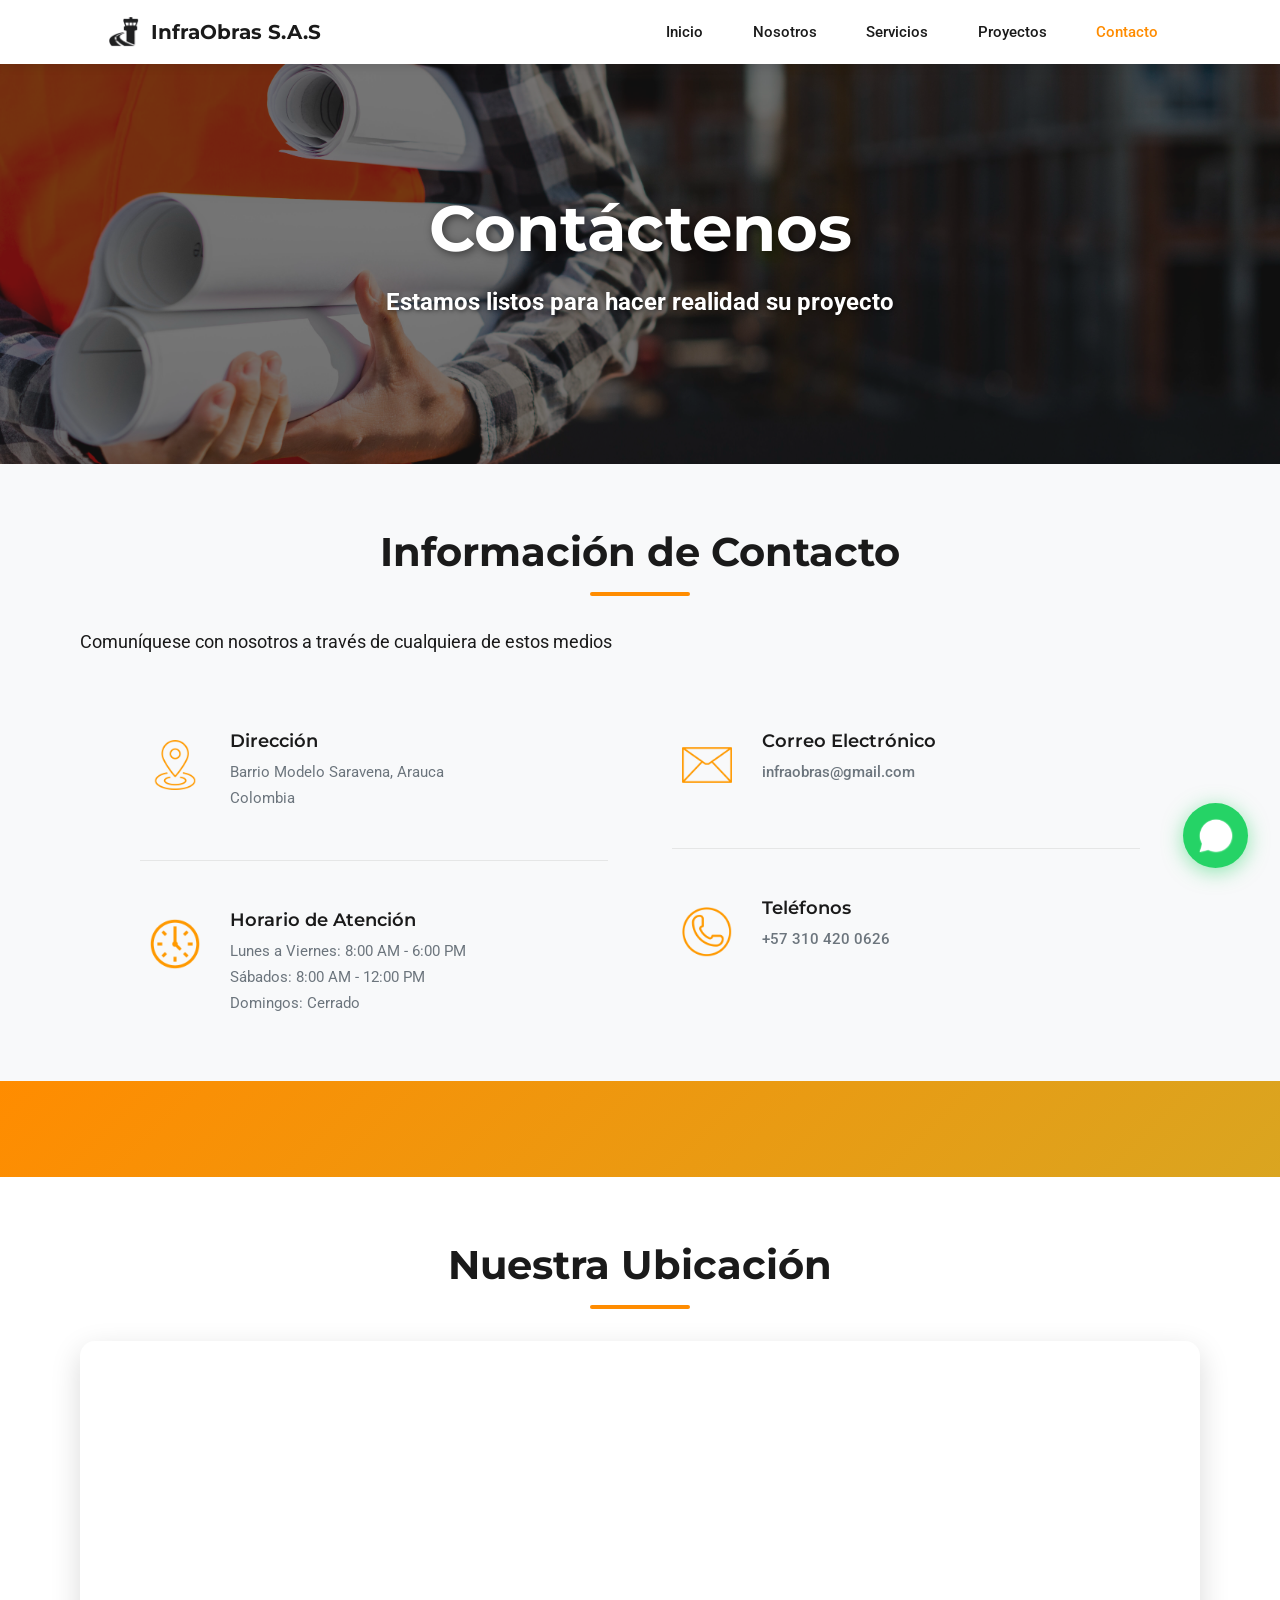
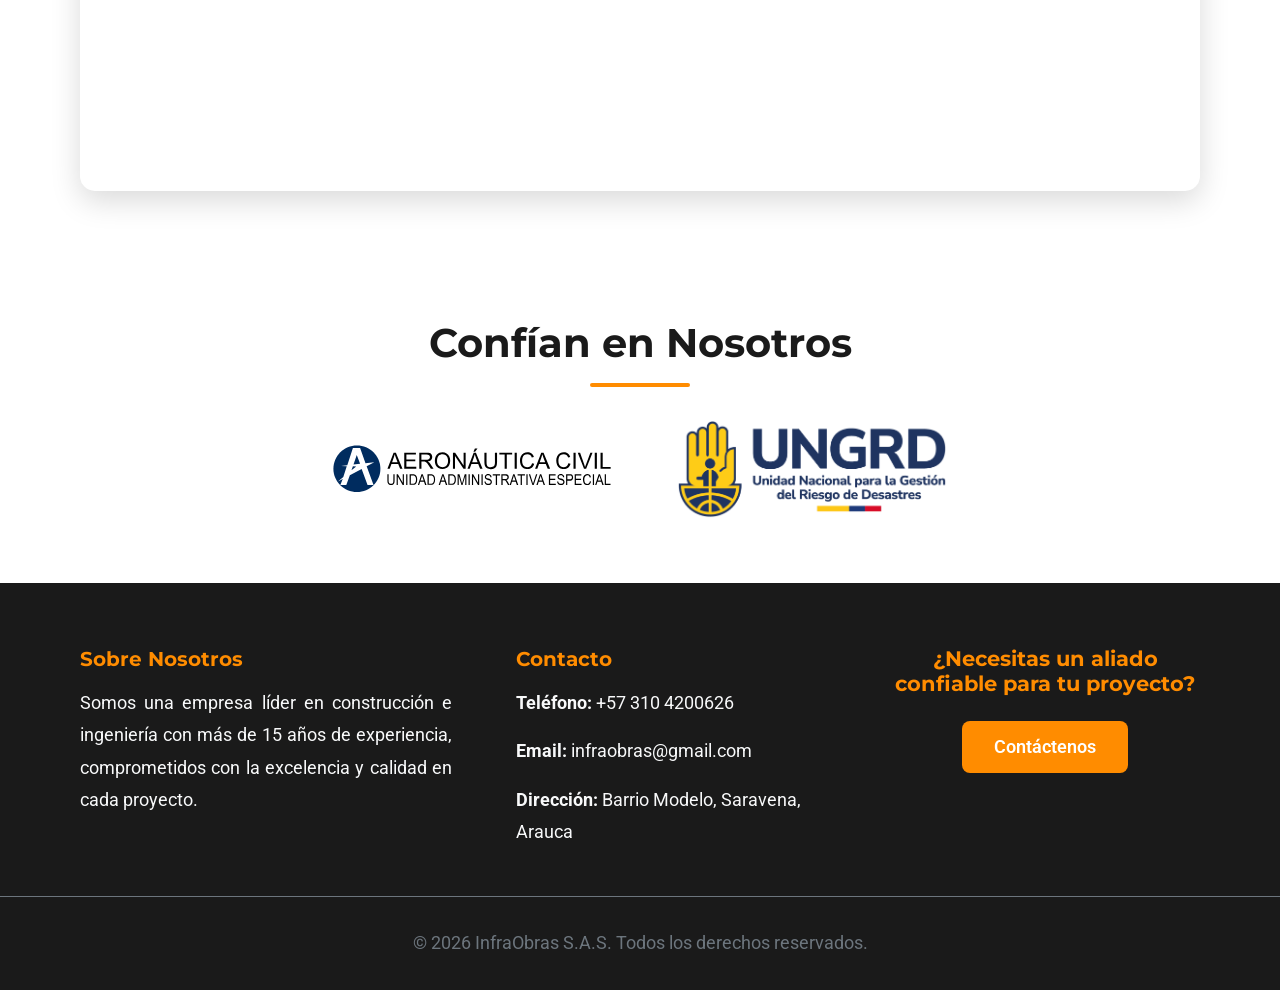
==== contacto.html @ aa9b8468 "Add files via upload" ====
<!DOCTYPE html>
<html lang="es">
<head>
    <!-- Metadatos básicos -->
    <meta charset="UTF-8">
    <meta name="viewport" content="width=device-width, initial-scale=1.0">
    <meta http-equiv="X-UA-Compatible" content="IE=edge">
    
    <!-- SEO: Metadatos para motores de búsqueda -->
    <meta name="description" content="Contáctenos para su próximo proyecto. InfraObras S.A.S en Saravena, Arauca. Teléfonos, correo electrónico y ubicación de nuestra oficina.">
    <meta name="keywords" content="contacto InfraObras, construcción Saravena, empresa Arauca, cotización construcción, teléfono InfraObras">
    <meta name="author" content="InfraObras S.A.S">
    <meta name="robots" content="index, follow">
    
    <!-- Open Graph para redes sociales -->
    <meta property="og:title" content="Contacto - InfraObras S.A.S">
    <meta property="og:description" content="Contáctenos para cotizaciones y consultas. Oficina en Saravena, Arauca. Atención personalizada.">
    <meta property="og:type" content="website">
    
    <title>Contacto - InfraObras S.A.S</title>
    
    <!-- Favicons completos -->
    <link rel="apple-touch-icon" sizes="180x180" href="assets/favicons/apple-touch-icon.png">
    <link rel="icon" type="image/png" sizes="32x32" href="assets/favicons/favicon-32x32.png">
    <link rel="icon" type="image/png" sizes="16x16" href="assets/favicons/favicon-16x16.png">
    <link rel="manifest" href="site.webmanifest">
    <link rel="shortcut icon" href="assets/favicons/favicon.ico">
    <meta name="theme-color" content="#ffffff">
    
    <!-- CSS -->
    <link rel="stylesheet" href="css/styles.css">
    <link rel="stylesheet" href="css/contacto.css">
    
    <!-- Fuentes web-safe y Google Fonts -->
    <link rel="preconnect" href="https://fonts.googleapis.com">
    <link rel="preconnect" href="https://fonts.gstatic.com" crossorigin>
    <link href="https://fonts.googleapis.com/css2?family=Roboto:wght@300;400;700&family=Montserrat:wght@400;600;700&display=swap" rel="stylesheet">
</head>
<body>
    <!-- Header y navegación -->
    <header class="header" role="banner">
        <nav class="navbar" role="navigation" aria-label="Navegación principal">
            <div class="container navbar-container">
                <div class="logo-section">
                    <img src="assets/logos/8.png" alt="Logo de la empresa" class="logo-img">
                    <span class="company-name">InfraObras S.A.S</span>
                </div>
                
                <button class="menu-toggle" aria-label="Abrir menú de navegación" aria-expanded="false">
                    <span class="hamburger"></span>
                    <span class="hamburger"></span>
                    <span class="hamburger"></span>
                </button>
                
                <ul class="nav-menu" role="menubar">
                    <li role="none"><a href="index.html" role="menuitem" class="nav-link">Inicio</a></li>
                    <li role="none"><a href="nosotros.html" role="menuitem" class="nav-link">Nosotros</a></li>
                    <li role="none"><a href="servicios.html" role="menuitem" class="nav-link">Servicios</a></li>
                    <li role="none"><a href="proyectos.html" role="menuitem" class="nav-link">Proyectos</a></li>
                    <li role="none"><a href="contacto.html" role="menuitem" class="nav-link active" aria-current="page">Contacto</a></li>
                </ul>
            </div>
        </nav>
    </header>

    <!-- Contenido principal -->
    <main role="main">
        <!-- Banner superior -->
        <section class="page-hero" style="background-image: url('assets/imagenes/hero/auditoria.jpg');">
            <div class="hero-overlay">
                <div class="container">
                    <h1 class="hero-title">Contáctenos</h1>
                    <p class="hero-subtitle"><strong>Estamos listos para hacer realidad su proyecto</strong></p>
                </div>
            </div>
        </section>

                <!-- Información de contacto -->
        <section class="contact-info-section">
            <div class="container">
                <h2 class="section-title">Información de Contacto</h2>
                <p class="section-intro">Comuníquese con nosotros a través de cualquiera de estos medios</p>
                <br>
                <div class="contact-info-grid">
                    <!-- Tarjeta 1: Dirección y Horario -->
                    <div class="info-card">
                        <div class="info-group">
                            <div class="info-icon">
                                <img src="assets/icons/ubicacion.png" alt="Ubicación" class="info-icon-img">
                            </div>
                            <div class="info-content">
                                <h3>Dirección</h3>
                                <p>Barrio Modelo Saravena, Arauca<br>Colombia<br></p>
                            </div>
                        </div>
                        
                        <div class="info-divider"></div>
                        
                        <div class="info-group">
                            <div class="info-icon">
                                <img src="assets/icons/horario.png" alt="Horario" class="info-icon-img">
                            </div>
                            <div class="info-content">
                                <h3>Horario de Atención</h3>
                                <p>Lunes a Viernes: 8:00 AM - 6:00 PM<br>
                                Sábados: 8:00 AM - 12:00 PM<br>
                                Domingos: Cerrado</p>
                            </div>
                        </div>
                    </div>

                    <!-- Tarjeta 2: Correo y Teléfono -->
                    <div class="info-card">
                        <div class="info-group">
                            <div class="info-icon">
                                <img src="assets/icons/correo.png" alt="Email" class="info-icon-img">
                            </div>
                            <div class="info-content">
                                <h3>Correo Electrónico</h3>
                                <p><a href="infraobras@gmail.com">infraobras@gmail.com</a><br>
                             <!--   <a href="mailto:ventas@construcciones.com">ventas@construcciones.com</a> --></p>
                            </div>
                        </div>
                        
                        <div class="info-divider"></div>
                        
                        <div class="info-group">
                            <div class="info-icon">
                                <img src="assets/icons/telefono.png" alt="Teléfono" class="info-icon-img">
                            </div>
                            <div class="info-content">
                                <h3>Teléfonos</h3>
                                <p><a href="tel:+573104200626">+57 310 420 0626</a><br>
                           <!--     <a href="tel:+5775551234">+57 (7) 555 1234</a>--></p> 
                            </div>
                        </div>
                    </div>
                </div>
            </div>
        </section>

        <!-- Sección eslogan -->
        <section class="contact-slogan-section">
            <div class="slogan-container">
            <!--    <h2 class="slogan-title">Construyendo el futuro de Colombia</h2>
                <p class="slogan-text">Más de 15 años de experiencia en proyectos de infraestructura que transforman comunidades</p> -->
            </div>
        </section> 

        <!-- Mapa de ubicación -->
        <section class="map-section">
            <div class="container">
                <h2 class="section-title">Nuestra Ubicación</h2>
                <div class="map-container">
                    <!-- Mapa embebido de Google Maps - Saravena, Arauca -->
                    <iframe 
                        src="https://www.google.com/maps/embed?pb=!1m18!1m12!1m3!1d15880.234567890123!2d-71.89012345678901!3d6.95123456789012!2m3!1f0!2f0!3f0!3m2!1i1024!2i768!4f13.1!3m3!1m2!1s0x8e6a3d1e2f3c4b5d%3A0x1234567890abcdef!2sBarrio%20Modelo%2C%20Saravena%2C%20Arauca%2C%20Colombia!5e0!3m2!1ses!2s!4v1234567890123!5m2!1ses!2s" 
                        width="100%" 
                        height="450" 
                        style="border:0;" 
                        allowfullscreen="" 
                        loading="lazy" 
                        referrerpolicy="no-referrer-when-downgrade"
                        title="Ubicación en Barrio Modelo, Saravena, Arauca">
                    </iframe>
                </div>
            </div>
        </section>
    <!-- Sección de clientes (logos) -->
        <section class="clients-section" aria-label="Nuestros clientes">
            <div class="container">
                <h2 class="section-title">Confían en Nosotros</h2>
                <div class="clients-slider">
                    <div class="clients-track">
                        <img src="assets/logos/clientes/aeronautica-civil.svg" alt="Cliente 1" class="client-logo">
                        <img src="assets/logos/clientes/ungrd.png" alt="Cliente 2" class="client-logo">
                    </div>
                </div>
            </div>
        </section>
        </main>

    <!-- Pie de página -->
    <footer class="footer" role="contentinfo">
        <div class="container footer-content">
            <div class="footer-section">
                <h3>Sobre Nosotros</h3>
                <p>Somos una empresa líder en construcción e ingeniería con más de 15 años de experiencia, comprometidos con la excelencia y calidad en cada proyecto.</p>
            </div>
            
            <div class="footer-section">
                <h3>Contacto</h3>
                <p><strong>Teléfono:</strong> +57 310 4200626</p>
                <p><strong>Email:</strong> infraobras@gmail.com</p>
                <p><strong>Dirección:</strong> Barrio Modelo, Saravena, Arauca</p>
            </div>
            
            <div class="footer-section">
                <h3>¿Necesitas un aliado confiable para tu proyecto?</h3>
                <ul class="footer-links">
                    <li><a href="contacto.html">Contáctenos</a></li>
                </ul>
            </div>
        </div>
        
        <div class="footer-bottom">
            <p>&copy; 2026 InfraObras S.A.S. Todos los derechos reservados.</p>
        </div>
    </footer>

    <!-- Botón flotante de WhatsApp -->
    <a href="https://wa.me/573104200626?text=Hola%0AQuisiera%20información%20sobre:%0A-%20Servicios%0A-%20Precios" 
        class="whatsapp-float" 
        target="_blank" 
        rel="noopener noreferrer"
        aria-label="Contactar por WhatsApp">
            <img src="assets/logos/whatsApp.svg.webp" alt="WhatsApp" class="whatsapp-icon">
            <span class="whatsapp-text">¿Necesitas ayuda?</span>
    </a>

    <script src="js/main.js"></script>
    <script src="js/contacto.js"></script>
</body>
</html>
---- css/styles.css ----
/* ============================================
   VARIABLES CSS - Colores y configuración global
   ============================================ */
:root {
    --color-naranja: #FF8C00;
    --color-negro: #1a1a1a;
    --color-gris: #6c757d;
    --color-gris-claro: #f8f9fa;
    --color-blanco: #ffffff;
    --color-mostaza: #DAA520;
    
    --fuente-principal: 'Roboto', Arial, sans-serif;
    --fuente-titulos: 'Montserrat', Georgia, serif;
    
    --espaciado-sm: 0.5rem;
    --espaciado-md: 1rem;
    --espaciado-lg: 2rem;
    --espaciado-xl: 4rem;
    
    --transicion: all 0.3s ease;
}

/* ============================================
   RESET Y ESTILOS BASE
   ============================================ */
* {
    margin: 0;
    padding: 0;
    box-sizing: border-box;
}

html {
    scroll-behavior: smooth;
    font-size: 16px;
}

body {
    font-family: var(--fuente-principal);
    line-height: 1.6;
    color: var(--color-negro);
    background-color: var(--color-blanco);
    overflow-x: hidden;
}

/* Mejora de accesibilidad para elementos enfocados con teclado */
*:focus {
    outline: 3px solid var(--color-naranja);
    outline-offset: 2px;
}

/* ============================================
   TIPOGRAFÍA
   ============================================ */
h1, h2, h3, h4, h5, h6 {
    font-family: var(--fuente-titulos);
    font-weight: 700;
    line-height: 1.2;
    margin-bottom: var(--espaciado-md);
    color: var(--color-negro);
}

h1 {
    font-size: clamp(2rem, 5vw, 3.5rem);
}

h2 {
    font-size: clamp(1.75rem, 4vw, 2.5rem);
}

h3 {
    font-size: clamp(1.5rem, 3vw, 2rem);
}

p {
    margin-bottom: var(--espaciado-md);
    font-size: clamp(1rem, 2vw, 1.125rem);
}

a {
    color: var(--color-naranja);
    text-decoration: none;
    transition: var(--transicion);
}

a:hover,
a:focus {
    color: var(--color-mostaza);
}

/* ============================================
   CONTENEDORES Y LAYOUT
   ============================================ */
.container {
    width: 90%;
    max-width: 1200px;
    margin: 0 auto;
    padding: 0 var(--espaciado-md);
}

/* ============================================
   HEADER Y NAVEGACIÓN
   ============================================ */
.header {
    background-color: var(--color-blanco);
    box-shadow: 0 2px 10px rgba(0, 0, 0, 0.1);
    position: fixed;
    top: 0;
    left: 0;
    right: 0;
    z-index: 1000;
    width: 100%;
    padding: 0.5rem 2.5%; /* Reducido de 1rem a 0.5rem */
}

.navbar {
    padding: 0.5rem 0; /* Reducido de 1rem a 0.5rem */
}

.navbar-container {
    display: flex;
    justify-content: space-between;
    align-items: center;
    max-width: 100%;
    margin: 0 auto;
}

/* Logo y nombre de empresa */
.logo-section {
    display: flex;
    align-items: center;
    gap: 0.75rem; /* Reducido de 1rem a 0.75rem */
}

.logo-img {
    height: 30px; /* Reducido de 50px a 40px */
    width: auto;
    object-fit: contain;
}

.company-name {
    font-family: var(--fuente-titulos);
    font-size: 1.25rem; /* Reducido de 1.5rem a 1.25rem */
    font-weight: 700;
    color: var(--color-negro);
}

/* Menú de navegación */
.nav-menu {
    display: flex;
    list-style: none;
    gap: 1.5rem; /* Reducido de 2rem a 1.5rem */
    align-items: center;
}

.nav-link {
    color: var(--color-negro);
    font-weight: 500;
    padding: 0.4rem 0.8rem; /* Reducido de 0.5rem 1rem */
    border-radius: 5px;
    transition: var(--transicion);
    position: relative;
    font-size: 0.95rem; /* Añadido para texto más pequeño */
}

.nav-link::after {
    content: '';
    position: absolute;
    bottom: 0;
    left: 50%;
    transform: translateX(-50%);
    width: 0;
    height: 2px;
    background-color: var(--color-naranja);
    transition: width 0.3s ease;
}

.nav-link:hover::after,
.nav-link:focus::after {
    width: 80%;
}

.nav-link.active {
    color: var(--color-naranja);
}

/* Botón hamburguesa para móvil */
.menu-toggle {
    display: none;
    flex-direction: column;
    background: none;
    border: none;
    cursor: pointer;
    padding: 0.25rem; /* Reducido de 0.5rem */
}

.hamburger {
    width: 25px;
    height: 3px;
    background-color: var(--color-negro);
    margin: 3px 0;
    transition: var(--transicion);
}

/* ============================================
   HERO BANNERS (Banners superiores de páginas)
   ============================================ */
.page-hero {
    position: relative;
    height: 400px;
    background-size: cover;
    background-position: center;
    background-repeat: no-repeat;
    display: flex;
    align-items: center;
    justify-content: center;
    margin-top: 4rem; /* Reducido de 6rem porque el header es más delgado */
}

.hero-overlay {
    position: absolute;
    top: 0;
    left: 0;
    right: 0;
    bottom: 0;
    background-color: rgba(26, 26, 26, 0.6);
    display: flex;
    align-items: center;
    justify-content: center;
}

.hero-title {
    color: var(--color-blanco);
    text-align: center;
    font-size: clamp(2.5rem, 5vw, 4rem);
    margin-bottom: 1rem;
    text-shadow: 2px 2px 8px rgba(0, 0, 0, 0.5);
}

.hero-subtitle {
    color: var(--color-blanco);
    text-align: center;
    font-size: clamp(1.1rem, 2.5vw, 1.5rem);
    font-weight: 300;
    text-shadow: 1px 1px 4px rgba(0, 0, 0, 0.5);
}

/* ============================================
   CARRUSEL DE IMÁGENES
   ============================================ */
.carousel-section {
    margin-top: 5rem; /* Reducido de 8rem */
    padding: 0;
}

.carousel {
    position: relative;
    width: 100%;
    height: 600px;
    overflow: hidden;
    border-radius: 0;
}

.carousel-inner {
    position: relative;
    width: 100%;
    height: 100%;
}

.carousel-item {
    position: absolute;
    top: 0;
    left: 0;
    width: 100%;
    height: 100%;
    opacity: 0;
    transition: opacity 1s ease-in-out;
}

.carousel-item.active {
    opacity: 1;
}

.carousel-img {
    width: 100%;
    height: 100%;
    object-fit: cover;
    transition: transform 0.5s ease;
}

.carousel-item:hover .carousel-img {
    transform: scale(1.05);
}

/* Controles del carrusel */
.carousel-control {
    position: absolute;
    top: 50%;
    transform: translateY(-50%);
    background-color: rgba(0, 0, 0, 0.5);
    color: var(--color-blanco);
    border: none;
    font-size: 2rem;
    padding: 1rem 1.5rem;
    cursor: pointer;
    transition: var(--transicion);
    z-index: 10;
}

.carousel-control:hover,
.carousel-control:focus {
    background-color: var(--color-naranja);
}

.carousel-control.prev {
    left: 2rem;
}

.carousel-control.next {
    right: 2rem;
}

/* Indicadores del carrusel */
.carousel-indicators {
    position: absolute;
    bottom: 2rem;
    left: 50%;
    transform: translateX(-50%);
    display: flex;
    gap: 1rem;
    z-index: 10;
}

.indicator {
    width: 15px;
    height: 15px;
    border-radius: 50%;
    background-color: rgba(255, 255, 255, 0.5);
    border: 2px solid var(--color-blanco);
    cursor: pointer;
    transition: var(--transicion);
}

.indicator.active,
.indicator:hover,
.indicator:focus {
    background-color: var(--color-naranja);
}

/* ============================================
   SECCIÓN ESLOGAN
   ============================================ */
.slogan-section {
    padding: var(--espaciado-xl) 0;
    background: linear-gradient(135deg, var(--color-naranja), var(--color-mostaza));
    text-align: center;
    color: var(--color-blanco);
}

.slogan {
    margin-bottom: var(--espaciado-md);
    text-shadow: 2px 2px 4px rgba(0, 0, 0, 0.3);
}

.slogan-subtitle {
    font-size: 1.25rem;
    font-weight: 300;
}


/* ============================================
   SECCIÓN DE CLIENTES (LOGOS ESTÁTICOS)
   ============================================ */

.section-title {
    text-align: center;
    margin-bottom: var(--espaciado-lg);
    color: var(--color-negro);
    position: relative;
}

.section-title::after {
    content: '';
    display: block;
    width: 100px;
    height: 4px;
    background-color: var(--color-naranja);
    margin: 1rem auto 0;
    border-radius: 2px;
}

.clients-section {
    padding: var(--espaciado-xl) 0;
    background-color: var(--color-blanco);
}

.clients-slider {
    margin-top: var(--espaciado-lg);
    display: flex;
    justify-content: center;
    align-items: center;
    padding: 0 1rem; /* Agregar padding lateral */
}

.clients-track {
    display: flex;
    justify-content: center;
    align-items: center;
    gap: 4rem;
    width: 100%;
    max-width: 800px; /* Limitar ancho máximo */
    flex-wrap: wrap; /* Permitir que se envuelvan si es necesario */
}

.client-logo {
    height: 100px;
    width: auto;
    max-width: 280px; /* Limitar ancho máximo del logo */
    object-fit: contain;
    flex-shrink: 1; /* Permitir que se reduzcan */
    transition: transform 0.4s ease;
}

.client-logo:hover,
.client-logo:focus {
    transform: scale(1.1);
}

/* Tablets medianas (992px y menor) */
@media (max-width: 992px) {
    .clients-track {
        gap: 3rem;
    }
    
    .client-logo {
        height: 90px;
        max-width: 250px;
    }
}

/* Tablets (768px y menor) */
@media (max-width: 768px) {
    .clients-track {
        gap: 2.5rem;
    }
    
    .client-logo {
        height: 70px;
        max-width: 200px;
    }
}

/* Móviles grandes (576px y menor) */
@media (max-width: 576px) {
    .clients-track {
        gap: 2rem;
        flex-direction: column; /* Apilar verticalmente */
    }
    
    .client-logo {
        height: 60px;
        max-width: 180px;
    }
    
    .client-logo:hover {
        transform: scale(1.05); /* Menos zoom en móvil */
    }
}

/* Móviles pequeños (400px y menor) */
@media (max-width: 400px) {
    .clients-section {
        padding: var(--espaciado-lg) 0;
    }
    
    .clients-track {
        gap: 1.5rem;
    }
    
    .client-logo {
        height: 50px;
        max-width: 150px;
    }
}

/* ============================================
   PIE DE PÁGINA
   ============================================ */
.footer {
    background-color: var(--color-negro);
    color: var(--color-blanco);
    padding: var(--espaciado-xl) 0 var(--espaciado-md);
}

.footer-content {
    display: grid;
    grid-template-columns: 1.2fr 1fr 1fr; /* Más espacio para "Sobre Nosotros" */
    gap: 4rem; /* Más separación entre columnas */
    margin-bottom: var(--espaciado-lg);
    align-items: start;
}

.footer-section h3 {
    color: var(--color-naranja);
    margin-bottom: var(--espaciado-md);
    font-size: 1.25rem;
}

.footer-section p {
    color: var(--color-gris-claro);
    line-height: 1.8;
    text-align: justify; /* Texto justificado en "Sobre Nosotros" */
}

/* Primera columna: Sobre Nosotros */
.footer-section:first-child p {
    text-align: justify;
}

/* Segunda columna: Contacto - alineado a la izquierda */
.footer-section:nth-child(2) p {
    text-align: left;
}

/* Tercera columna: Call to Action - centrada */
.footer-section:nth-child(3) {
    text-align: center;
}

.footer-section:nth-child(3) h3 {
    font-size: 1.3rem;
    margin-bottom: 1.5rem;
}

.footer-links {
    list-style: none;
}

.footer-links li {
    margin-bottom: 0.5rem;
}

.footer-links a {
    color: var(--color-blanco);
    background-color: var(--color-naranja);
    padding: 0.75rem 2rem;
    border-radius: 8px;
    font-weight: 600;
    font-size: 1.1rem;
    transition: var(--transicion);
    display: inline-block;
}

.footer-links a:hover,
.footer-links a:focus {
    background-color: var(--color-mostaza);
    transform: translateY(-2px);
    box-shadow: 0 4px 12px rgba(255, 140, 0, 0.4);
}

.footer-bottom {
    text-align: center;
    padding-top: var(--espaciado-lg);
    border-top: 1px solid var(--color-gris);
    color: var(--color-gris);
}

/* Media queries para footer */
@media (max-width: 968px) {
    .footer-content {
        grid-template-columns: 1fr 1fr;
        gap: 3rem;
    }
    
    .footer-section:nth-child(3) {
        grid-column: 1 / -1; /* Ocupa las dos columnas */
    }
}

@media (max-width: 576px) {
    .footer-content {
        grid-template-columns: 1fr;
        gap: 2rem;
        text-align: center;
    }
    
    .footer-section p {
        text-align: center !important;
    }
    
    .footer-section:nth-child(3) {
        grid-column: auto;
    }
}

/* ============================================
   BOTÓN FLOTANTE DE WHATSAPP
   ============================================ */
.whatsapp-float {
    position: fixed;
    bottom: 2rem;
    right: 2rem;
    background-color: #25D366;
    color: var(--color-blanco);
    border-radius: 50%;
    width: 65px;
    height: 65px;
    padding: 0;
    box-shadow: 0 4px 20px rgba(37, 211, 102, 0.5);
    display: flex;
    align-items: center;
    justify-content: center;
    z-index: 999;
    transition: all 0.3s ease;
    cursor: pointer;
}

.whatsapp-float:hover {
    background-color: #128C7E;
    box-shadow: 0 6px 25px rgba(37, 211, 102, 0.7);
    transform: scale(1.1);
}

.whatsapp-icon {
    width: 38px;
    height: 38px;
    filter: brightness(0) invert(1); /* Hace el SVG blanco */
}

.whatsapp-text {
    display: none;
}

/* Animación de pulso suave */
@keyframes pulse-soft {
    0%, 100% {
        box-shadow: 0 4px 20px rgba(37, 211, 102, 0.5);
    }
    50% {
        box-shadow: 0 4px 30px rgba(37, 211, 102, 0.8);
    }
}

.whatsapp-float {
    animation: pulse-soft 2s infinite;
}

/* Responsive */
@media (max-width: 768px) {
    .whatsapp-float {
        width: 60px;
        height: 60px;
        bottom: 1.5rem;
        right: 1.5rem;
    }
    
    .whatsapp-icon {
        width: 34px;
        height: 34px;
    }
}

@media (max-width: 480px) {
    .whatsapp-float {
        width: 55px;
        height: 55px;
        bottom: 1rem;
        right: 1rem;
    }
    
    .whatsapp-icon {
        width: 30px;
        height: 30px;
    }
}

/* ============================================
   MEDIA QUERIES - RESPONSIVE DESIGN
   ============================================ */

/* Tablets (768px y menor) */
@media (max-width: 768px) {
    .header {
        width: 100%;
        top: 0;
        border-radius: 0;
    }
    
    .menu-toggle {
        display: flex;
    }
    
    .nav-menu {
        position: fixed;
        top: 80px;
        left: -100%;
        flex-direction: column;
        background-color: var(--color-blanco);
        width: 100%;
        padding: 2rem;
        box-shadow: 0 10px 20px rgba(0, 0, 0, 0.1);
        transition: left 0.3s ease;
        gap: 0;
    }
    
    .nav-menu.active {
        left: 0;
    }
    
    .nav-menu li {
        width: 100%;
        text-align: center;
        padding: 1rem 0;
        border-bottom: 1px solid var(--color-gris-claro);
    }
    
    .carousel {
        height: 400px;
    }
    
    .carousel-control {
        font-size: 1.5rem;
        padding: 0.5rem 1rem;
    }
    
    .carousel-control.prev {
        left: 0.5rem;
    }
    
    .carousel-control.next {
        right: 0.5rem;
    }
    
    .whatsapp-text {
        display: none;
    }
    
    .whatsapp-float {
        border-radius: 50%;
        padding: 1rem;
    }
    
    .clients-track {
        gap: 2rem;
    }
    
    .client-logo {
        height: 60px;
    }
    
    .page-hero {
        height: 300px;
        margin-top: 5rem;
    }
}

/* Móviles (480px y menor) */
@media (max-width: 480px) {
    :root {
        font-size: 14px;
    }
    
    .carousel-section {
        margin-top: 5rem;
    }
    
    .carousel {
        height: 300px;
    }
    
    .company-name {
        font-size: 1.2rem;
    }
    
    .logo-img {
        height: 40px;
    }
    
    .slogan-section,
    .video-section,
    .clients-section {
        padding: var(--espaciado-lg) 0;
    }
    
    .footer-content {
        grid-template-columns: 1fr;
        text-align: center;
    }
    
    .page-hero {
        height: 250px;
    }
}

/* Pantallas grandes (1200px y mayor) */
@media (min-width: 1200px) {
    .carousel {
        height: 700px;
    }
    
    .container {
        max-width: 1400px;
    }
}
---- css/contacto.css ----
/* ============================================
   ESTILOS ESPECÍFICOS PARA PÁGINA CONTACTO
   ============================================ */

/* Sección de información de contacto */
.contact-info-section {
    padding: var(--espaciado-xl) 0;
    background-color: var(--color-gris-claro);
}

.contact-info-grid {
    display: grid;
    grid-template-columns: repeat(2, 1fr); /* 2 columnas lado a lado */
    gap: 4rem; /* Más separación horizontal */
    margin-top: var(--espaciado-lg);
    max-width: 1000px;
    margin-left: auto;
    margin-right: auto;
}

/* Tarjeta de información - SIN fondo, más minimalista */
.info-card {
    display: flex;
    flex-direction: column;
    gap: 2.5rem; /* Espacio entre dirección/horario o email/teléfono */
}

/* Grupo de información (icono + contenido) */
.info-group {
    display: flex;
    gap: 1.25rem;
    align-items: start;
}

/* Icono - MÁS PEQUEÑO */
.info-icon {
    flex-shrink: 0;
    width: 70px;
    height: 70px;
  /*  background: linear-gradient(135deg, var(--color-naranja), var(--color-mostaza)); */
    border-radius: 10px;
    display: flex;
    align-items: center;
    justify-content: center;
    padding: 10px;
    transition: var(--transicion);
}

.info-group:hover .info-icon {
    transform: scale(1.05);
    box-shadow: 0 4px 12px rgba(255, 140, 0, 0.3);
}

.info-icon-img {
    width: 100%;
    height: 100%;
    object-fit: contain;
  /*  filter: brightness(0) invert(1); /* Hace la imagen blanca */
}

/* Divisor entre secciones - MÁS SUTIL */
.info-divider {
    height: 1px;
    background: rgba(0, 0, 0, 0.08);
    margin: 0.5rem 0;
}

/* Contenido */
.info-content h3 {
    font-size: 1.15rem;
    color: var(--color-negro);
    margin-bottom: 0.5rem;
    font-weight: 600;
}

.info-content p {
    color: var(--color-gris);
    line-height: 1.7;
    margin: 0;
    font-size: 0.95rem;
}

.info-content a {
    color: var(--color-gris);
    text-decoration: none;
    transition: var(--transicion);
    font-weight: 500;
}

.info-content a:hover,
.info-content a:focus {
    color: var(--color-mostaza);
    text-decoration: underline;
}
/* ============================================
   SECCIÓN ESLOGAN
   ============================================ */
.contact-slogan-section {
    padding: 3rem 0;
    background: linear-gradient(135deg, var(--color-naranja), var(--color-mostaza));
    width: 100%;
}
/*
.slogan-container {
    max-width: 900px;
    margin: 0 auto;
    text-align: center;
    padding: 0 2rem;
}

.slogan-title {
    color: var(--color-negro);
    font-size: clamp(1.75rem, 4vw, 2.5rem);
    margin-bottom: 1rem;
    text-shadow: 2px 2px 4px rgba(0, 0, 0, 0.2);
}

.slogan-text {
    color: var(--color-blanco);
    font-size: clamp(1rem, 2vw, 1.25rem);
    font-weight: 300;
    line-height: 1.6;
    margin: 0;
    opacity: 0.95;
} */

/* ============================================
   MAPA
   ============================================ */
.map-section {
    padding: var(--espaciado-xl) 0;
    background-color: var(--color-blanco);
}

.map-container {
    margin-top: var(--espaciado-lg);
    border-radius: 15px;
    overflow: hidden;
    box-shadow: 0 10px 30px rgba(0, 0, 0, 0.15);
}

.map-container iframe {
    display: block;
}

/* ============================================
   MEDIA QUERIES
   ============================================ */

/* Tablets grandes (992px y menor) */
@media (max-width: 992px) {
    .contact-info-grid {
        gap: 2rem;
    }
    
    .info-card {
        padding: 2rem;
    }
}

/* Tablets (768px y menor) - Cambiar a 1 columna */
@media (max-width: 768px) {
    .contact-info-grid {
        grid-template-columns: 1fr; /* 1 columna en tablets */
        max-width: 600px;
    }
    
    .info-card {
        padding: 2rem 1.5rem;
    }
    
    .contact-slogan-section {
        padding: 2.5rem 0;
    }
}

/* Móviles */
@media (max-width: 480px) {
    .info-card {
        padding: 1.5rem;
        gap: 1.5rem;
    }
    
    .info-group {
        flex-direction: column;
        text-align: center;
        align-items: center;
    }
    
    .info-icon {
        margin: 0 auto;
    }
    
    .contact-slogan-section {
        padding: 2rem 0;
    }
    
    .slogan-container {
        padding: 0 1.5rem;
    }
    
    .map-container iframe {
        height: 350px;
    }
}
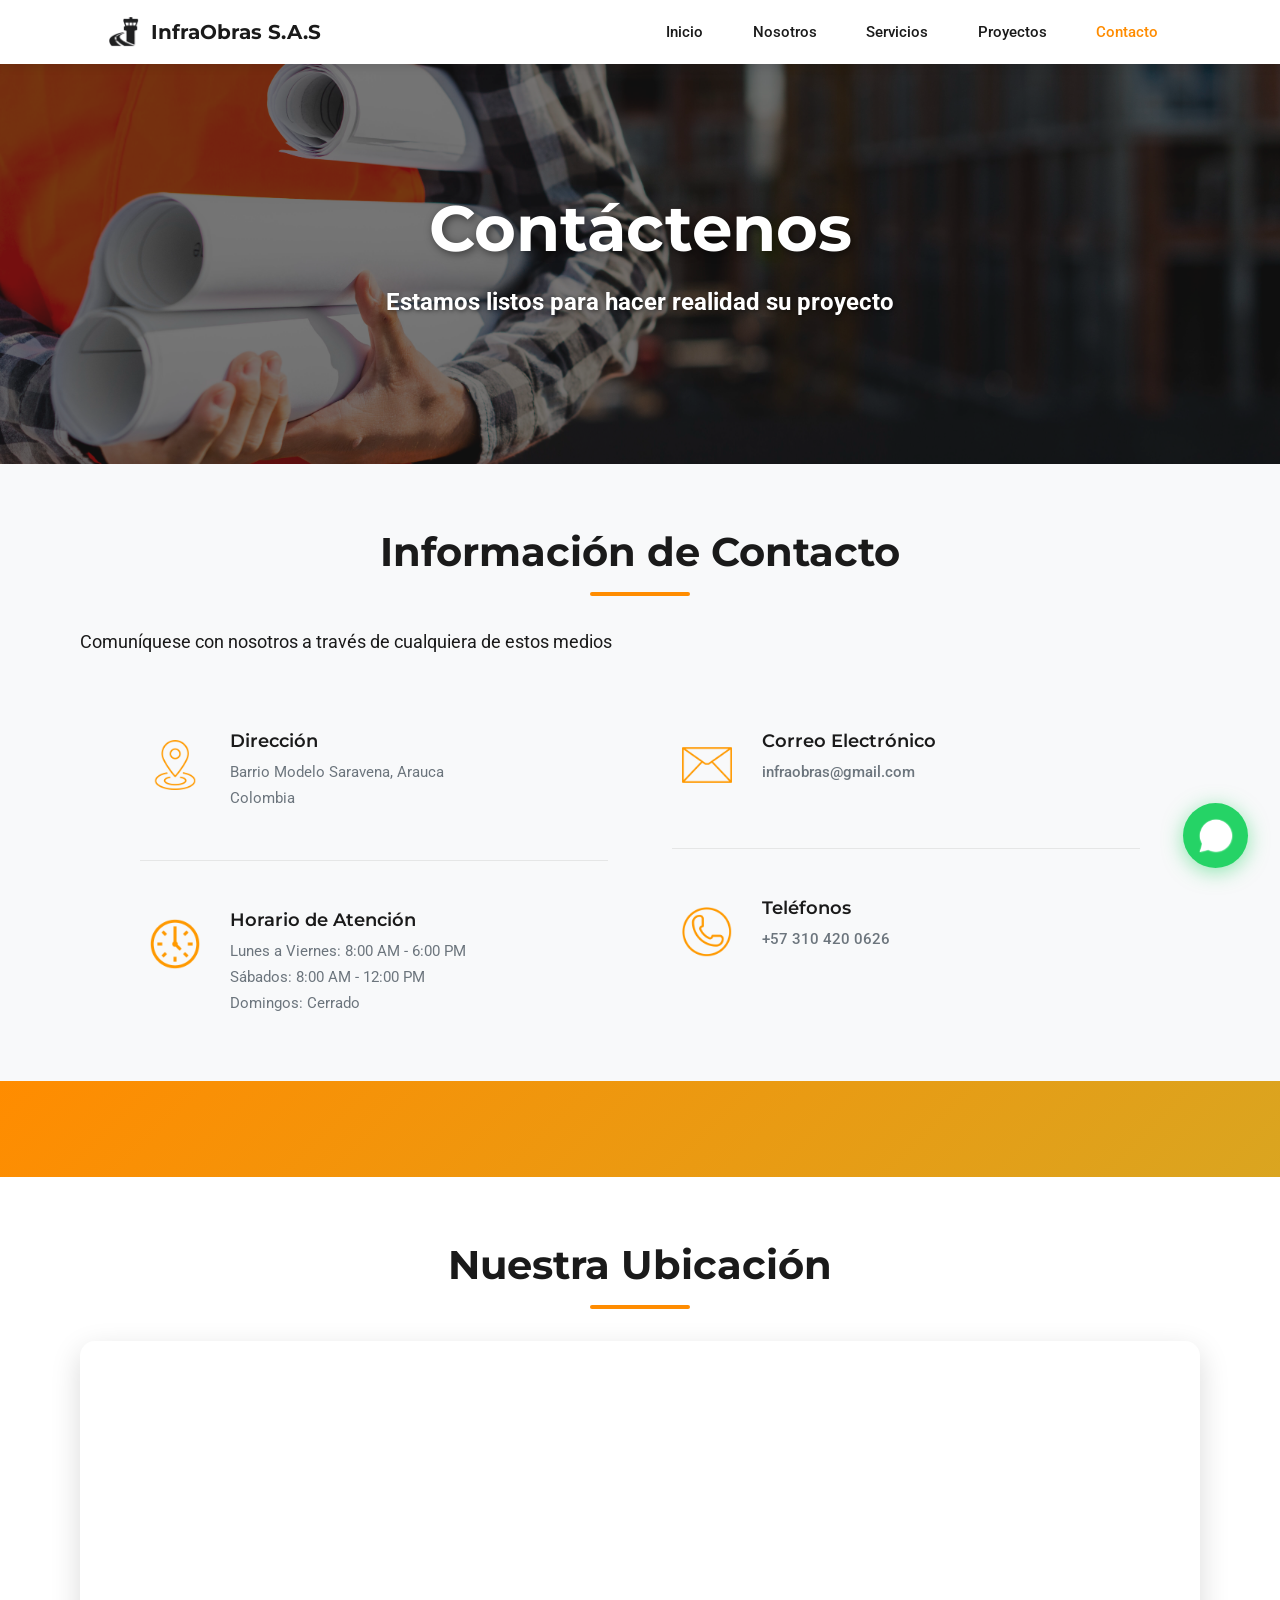
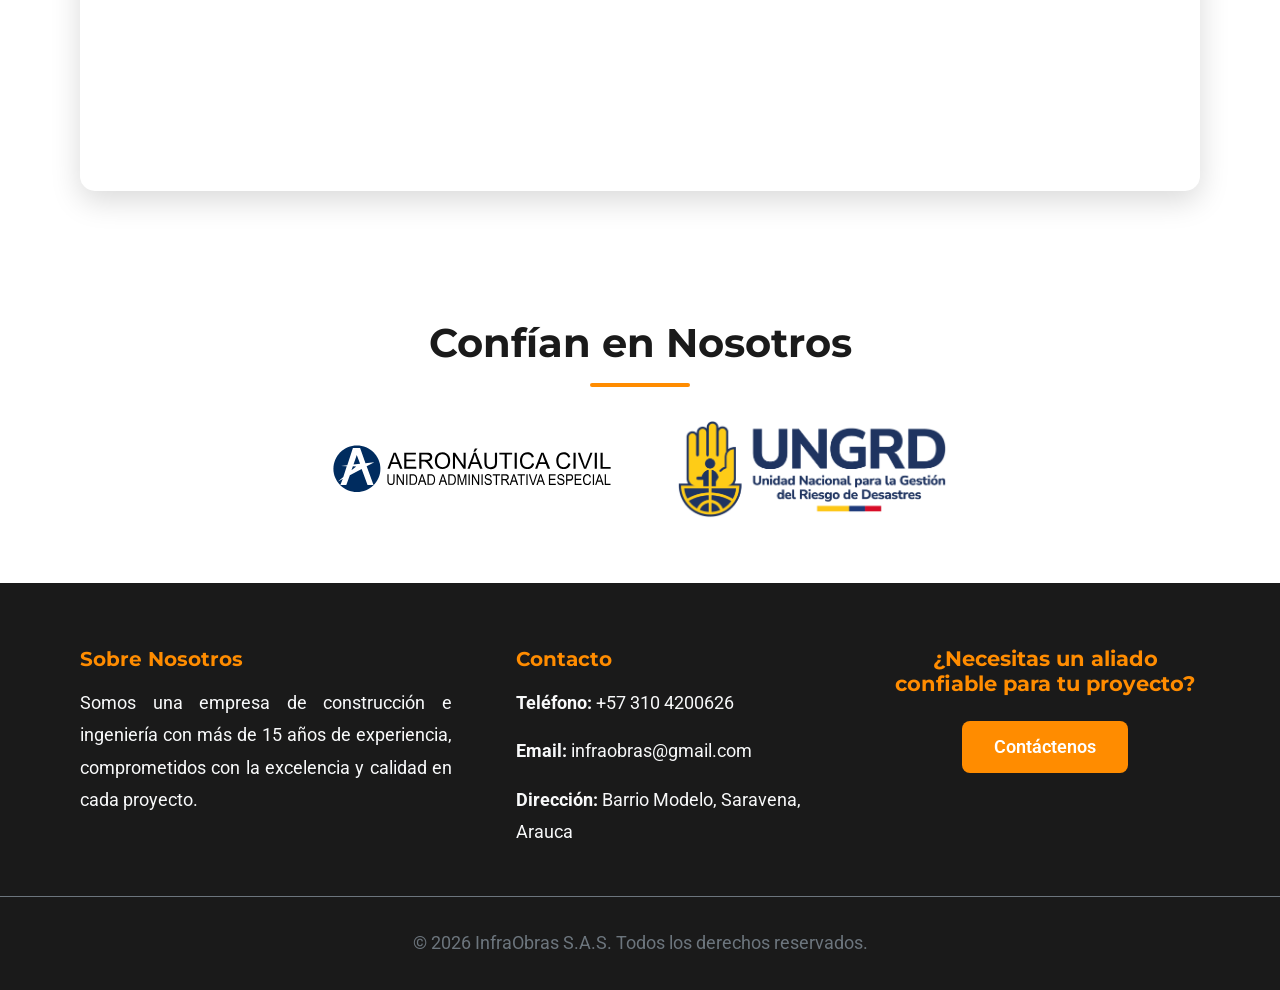
==== commit f5a5ebc8: "Add files via upload" ====
--- a/contacto.html
+++ b/contacto.html
@@ -1,25 +1,24 @@
 <!DOCTYPE html>
 <html lang="es">
 <head>
-    <!-- Metadatos básicos -->
+   
     <meta charset="UTF-8">
     <meta name="viewport" content="width=device-width, initial-scale=1.0">
     <meta http-equiv="X-UA-Compatible" content="IE=edge">
     
-    <!-- SEO: Metadatos para motores de búsqueda -->
+    
     <meta name="description" content="Contáctenos para su próximo proyecto. InfraObras S.A.S en Saravena, Arauca. Teléfonos, correo electrónico y ubicación de nuestra oficina.">
     <meta name="keywords" content="contacto InfraObras, construcción Saravena, empresa Arauca, cotización construcción, teléfono InfraObras">
     <meta name="author" content="InfraObras S.A.S">
     <meta name="robots" content="index, follow">
     
-    <!-- Open Graph para redes sociales -->
     <meta property="og:title" content="Contacto - InfraObras S.A.S">
     <meta property="og:description" content="Contáctenos para cotizaciones y consultas. Oficina en Saravena, Arauca. Atención personalizada.">
     <meta property="og:type" content="website">
     
     <title>Contacto - InfraObras S.A.S</title>
     
-    <!-- Favicons completos -->
+    
     <link rel="apple-touch-icon" sizes="180x180" href="assets/favicons/apple-touch-icon.png">
     <link rel="icon" type="image/png" sizes="32x32" href="assets/favicons/favicon-32x32.png">
     <link rel="icon" type="image/png" sizes="16x16" href="assets/favicons/favicon-16x16.png">
@@ -27,11 +26,13 @@
     <link rel="shortcut icon" href="assets/favicons/favicon.ico">
     <meta name="theme-color" content="#ffffff">
     
-    <!-- CSS -->
+     <link rel="preload" as="image" href="assets/imagenes/hero/auditoria.jpg">
+
+    
     <link rel="stylesheet" href="css/styles.css">
     <link rel="stylesheet" href="css/contacto.css">
     
-    <!-- Fuentes web-safe y Google Fonts -->
+    
     <link rel="preconnect" href="https://fonts.googleapis.com">
     <link rel="preconnect" href="https://fonts.gstatic.com" crossorigin>
     <link href="https://fonts.googleapis.com/css2?family=Roboto:wght@300;400;700&family=Montserrat:wght@400;600;700&display=swap" rel="stylesheet">
@@ -118,7 +119,6 @@
                             <div class="info-content">
                                 <h3>Correo Electrónico</h3>
                                 <p><a href="infraobras@gmail.com">infraobras@gmail.com</a><br>
-                             <!--   <a href="mailto:ventas@construcciones.com">ventas@construcciones.com</a> --></p>
                             </div>
                         </div>
                         
@@ -131,7 +131,6 @@
                             <div class="info-content">
                                 <h3>Teléfonos</h3>
                                 <p><a href="tel:+573104200626">+57 310 420 0626</a><br>
-                           <!--     <a href="tel:+5775551234">+57 (7) 555 1234</a>--></p> 
                             </div>
                         </div>
                     </div>
@@ -142,8 +141,6 @@
         <!-- Sección eslogan -->
         <section class="contact-slogan-section">
             <div class="slogan-container">
-            <!--    <h2 class="slogan-title">Construyendo el futuro de Colombia</h2>
-                <p class="slogan-text">Más de 15 años de experiencia en proyectos de infraestructura que transforman comunidades</p> -->
             </div>
         </section> 
 
@@ -185,7 +182,7 @@
         <div class="container footer-content">
             <div class="footer-section">
                 <h3>Sobre Nosotros</h3>
-                <p>Somos una empresa líder en construcción e ingeniería con más de 15 años de experiencia, comprometidos con la excelencia y calidad en cada proyecto.</p>
+                <p>Somos una empresa de construcción e ingeniería con más de 15 años de experiencia, comprometidos con la excelencia y calidad en cada proyecto.</p>
             </div>
             
             <div class="footer-section">
@@ -215,7 +212,6 @@
         rel="noopener noreferrer"
         aria-label="Contactar por WhatsApp">
             <img src="assets/logos/whatsApp.svg.webp" alt="WhatsApp" class="whatsapp-icon">
-            <span class="whatsapp-text">¿Necesitas ayuda?</span>
     </a>
 
     <script src="js/main.js"></script>
--- a/css/styles.css
+++ b/css/styles.css
@@ -109,11 +109,11 @@
     right: 0;
     z-index: 1000;
     width: 100%;
-    padding: 0.5rem 2.5%; /* Reducido de 1rem a 0.5rem */
+    padding: 0.5rem 2.5%; 
 }
 
 .navbar {
-    padding: 0.5rem 0; /* Reducido de 1rem a 0.5rem */
+    padding: 0.5rem 0; 
 }
 
 .navbar-container {
@@ -128,18 +128,18 @@
 .logo-section {
     display: flex;
     align-items: center;
-    gap: 0.75rem; /* Reducido de 1rem a 0.75rem */
+    gap: 0.75rem; 
 }
 
 .logo-img {
-    height: 30px; /* Reducido de 50px a 40px */
+    height: 30px; 
     width: auto;
     object-fit: contain;
 }
 
 .company-name {
     font-family: var(--fuente-titulos);
-    font-size: 1.25rem; /* Reducido de 1.5rem a 1.25rem */
+    font-size: 1.25rem; 
     font-weight: 700;
     color: var(--color-negro);
 }
@@ -148,18 +148,18 @@
 .nav-menu {
     display: flex;
     list-style: none;
-    gap: 1.5rem; /* Reducido de 2rem a 1.5rem */
+    gap: 1.5rem; 
     align-items: center;
 }
 
 .nav-link {
     color: var(--color-negro);
     font-weight: 500;
-    padding: 0.4rem 0.8rem; /* Reducido de 0.5rem 1rem */
+    padding: 0.4rem 0.8rem; 
     border-radius: 5px;
     transition: var(--transicion);
     position: relative;
-    font-size: 0.95rem; /* Añadido para texto más pequeño */
+    font-size: 0.95rem; 
 }
 
 .nav-link::after {
@@ -190,7 +190,7 @@
     background: none;
     border: none;
     cursor: pointer;
-    padding: 0.25rem; /* Reducido de 0.5rem */
+    padding: 0.25rem; 
 }
 
 .hamburger {
@@ -213,7 +213,7 @@
     display: flex;
     align-items: center;
     justify-content: center;
-    margin-top: 4rem; /* Reducido de 6rem porque el header es más delgado */
+    margin-top: 4rem; 
 }
 
 .hero-overlay {
@@ -248,7 +248,7 @@
    CARRUSEL DE IMÁGENES
    ============================================ */
 .carousel-section {
-    margin-top: 5rem; /* Reducido de 8rem */
+    margin-top: 5rem; 
     padding: 0;
 }
 
@@ -398,7 +398,7 @@
     display: flex;
     justify-content: center;
     align-items: center;
-    padding: 0 1rem; /* Agregar padding lateral */
+    padding: 0 1rem; 
 }
 
 .clients-track {
@@ -407,16 +407,16 @@
     align-items: center;
     gap: 4rem;
     width: 100%;
-    max-width: 800px; /* Limitar ancho máximo */
-    flex-wrap: wrap; /* Permitir que se envuelvan si es necesario */
+    max-width: 800px; 
+    flex-wrap: wrap; 
 }
 
 .client-logo {
     height: 100px;
     width: auto;
-    max-width: 280px; /* Limitar ancho máximo del logo */
+    max-width: 280px; 
     object-fit: contain;
-    flex-shrink: 1; /* Permitir que se reduzcan */
+    flex-shrink: 1; 
     transition: transform 0.4s ease;
 }
 
@@ -453,7 +453,7 @@
 @media (max-width: 576px) {
     .clients-track {
         gap: 2rem;
-        flex-direction: column; /* Apilar verticalmente */
+        flex-direction: column; 
     }
     
     .client-logo {
@@ -462,7 +462,7 @@
     }
     
     .client-logo:hover {
-        transform: scale(1.05); /* Menos zoom en móvil */
+        transform: scale(1.05); 
     }
 }
 
@@ -493,8 +493,8 @@
 
 .footer-content {
     display: grid;
-    grid-template-columns: 1.2fr 1fr 1fr; /* Más espacio para "Sobre Nosotros" */
-    gap: 4rem; /* Más separación entre columnas */
+    grid-template-columns: 1.2fr 1fr 1fr; 
+    gap: 4rem; 
     margin-bottom: var(--espaciado-lg);
     align-items: start;
 }
@@ -508,7 +508,7 @@
 .footer-section p {
     color: var(--color-gris-claro);
     line-height: 1.8;
-    text-align: justify; /* Texto justificado en "Sobre Nosotros" */
+    text-align: justify; 
 }
 
 /* Primera columna: Sobre Nosotros */
@@ -572,7 +572,7 @@
     }
     
     .footer-section:nth-child(3) {
-        grid-column: 1 / -1; /* Ocupa las dos columnas */
+        grid-column: 1 / -1; 
     }
 }
 
@@ -623,7 +623,7 @@
 .whatsapp-icon {
     width: 38px;
     height: 38px;
-    filter: brightness(0) invert(1); /* Hace el SVG blanco */
+    filter: brightness(0) invert(1); 
 }
 
 .whatsapp-text {
--- a/css/contacto.css
+++ b/css/contacto.css
@@ -10,19 +10,19 @@
 
 .contact-info-grid {
     display: grid;
-    grid-template-columns: repeat(2, 1fr); /* 2 columnas lado a lado */
-    gap: 4rem; /* Más separación horizontal */
+    grid-template-columns: repeat(2, 1fr); 
+    gap: 4rem; 
     margin-top: var(--espaciado-lg);
     max-width: 1000px;
     margin-left: auto;
     margin-right: auto;
 }
 
-/* Tarjeta de información - SIN fondo, más minimalista */
+/* Tarjeta de información */
 .info-card {
     display: flex;
     flex-direction: column;
-    gap: 2.5rem; /* Espacio entre dirección/horario o email/teléfono */
+    gap: 2.5rem; 
 }
 
 /* Grupo de información (icono + contenido) */
@@ -37,7 +37,6 @@
     flex-shrink: 0;
     width: 70px;
     height: 70px;
-  /*  background: linear-gradient(135deg, var(--color-naranja), var(--color-mostaza)); */
     border-radius: 10px;
     display: flex;
     align-items: center;
@@ -55,7 +54,6 @@
     width: 100%;
     height: 100%;
     object-fit: contain;
-  /*  filter: brightness(0) invert(1); /* Hace la imagen blanca */
 }
 
 /* Divisor entre secciones - MÁS SUTIL */
@@ -100,29 +98,6 @@
     background: linear-gradient(135deg, var(--color-naranja), var(--color-mostaza));
     width: 100%;
 }
-/*
-.slogan-container {
-    max-width: 900px;
-    margin: 0 auto;
-    text-align: center;
-    padding: 0 2rem;
-}
-
-.slogan-title {
-    color: var(--color-negro);
-    font-size: clamp(1.75rem, 4vw, 2.5rem);
-    margin-bottom: 1rem;
-    text-shadow: 2px 2px 4px rgba(0, 0, 0, 0.2);
-}
-
-.slogan-text {
-    color: var(--color-blanco);
-    font-size: clamp(1rem, 2vw, 1.25rem);
-    font-weight: 300;
-    line-height: 1.6;
-    margin: 0;
-    opacity: 0.95;
-} */
 
 /* ============================================
    MAPA
@@ -161,7 +136,7 @@
 /* Tablets (768px y menor) - Cambiar a 1 columna */
 @media (max-width: 768px) {
     .contact-info-grid {
-        grid-template-columns: 1fr; /* 1 columna en tablets */
+        grid-template-columns: 1fr; 
         max-width: 600px;
     }
     
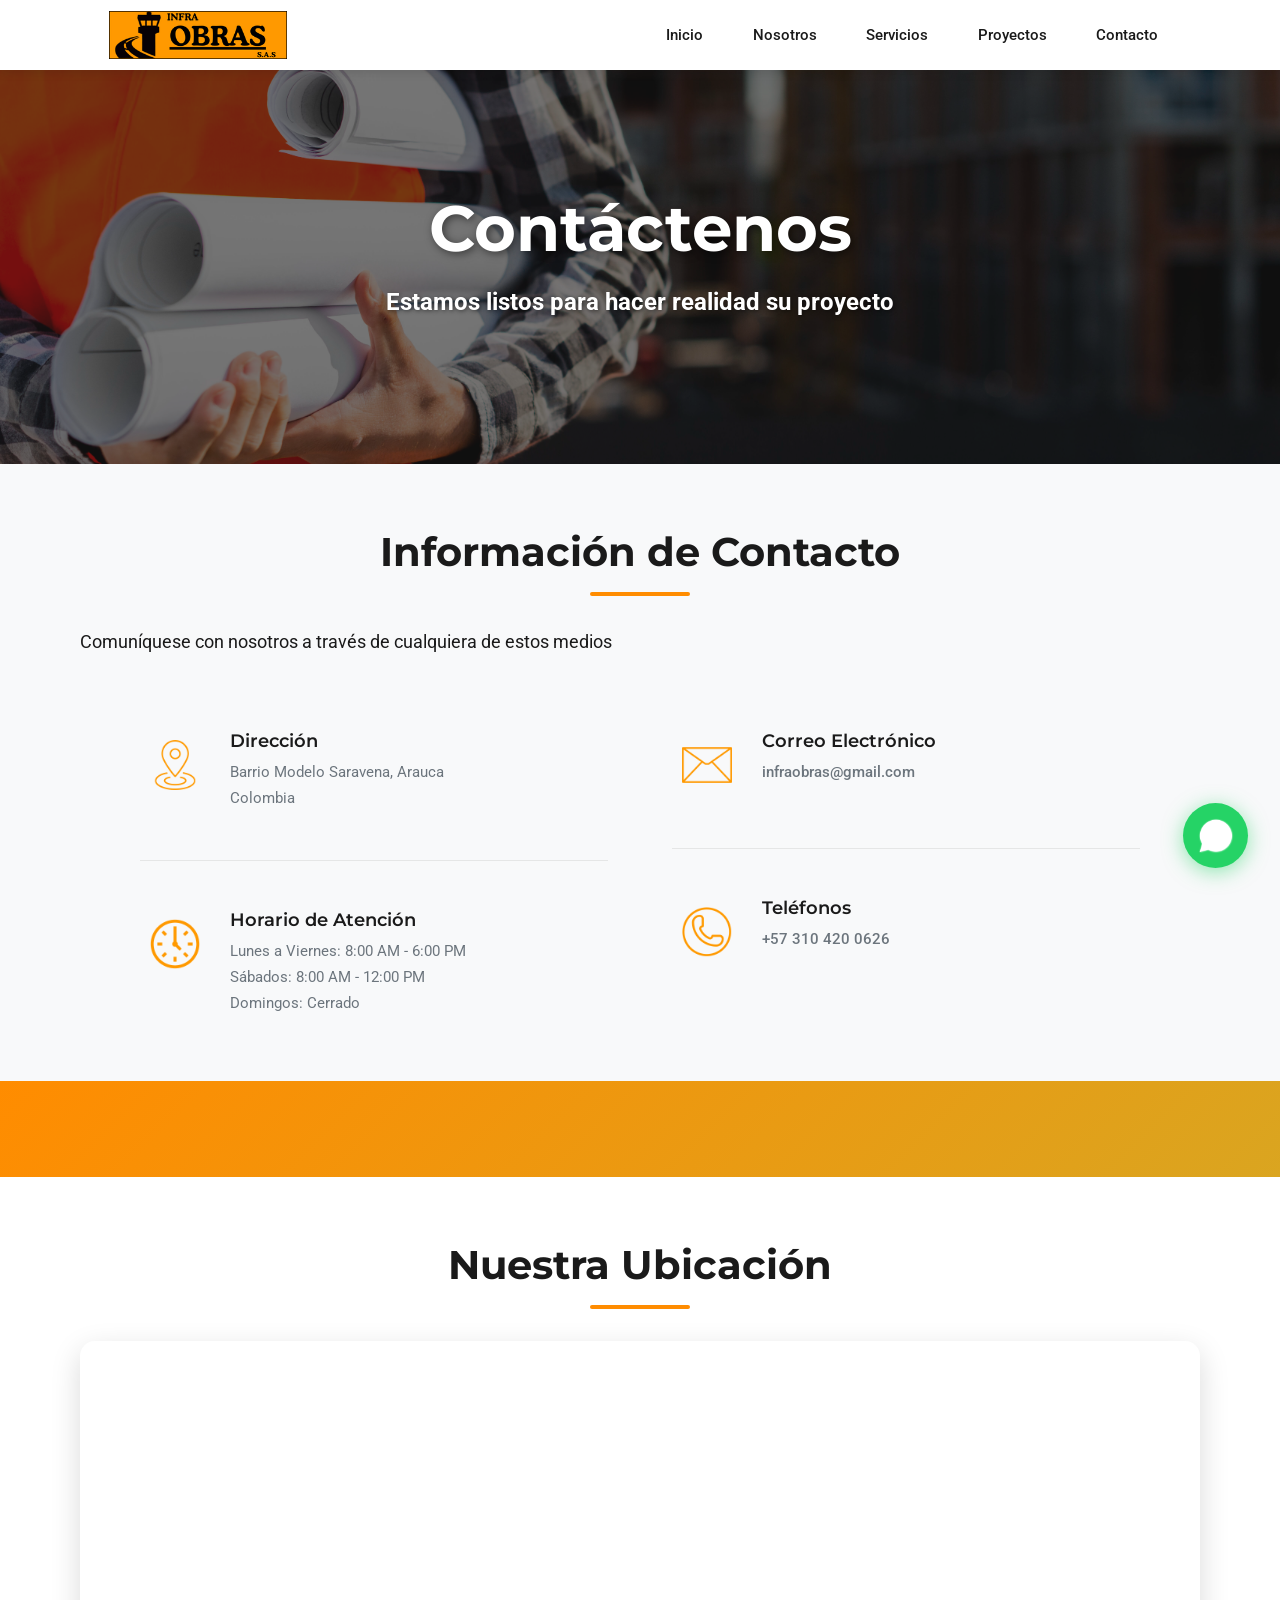
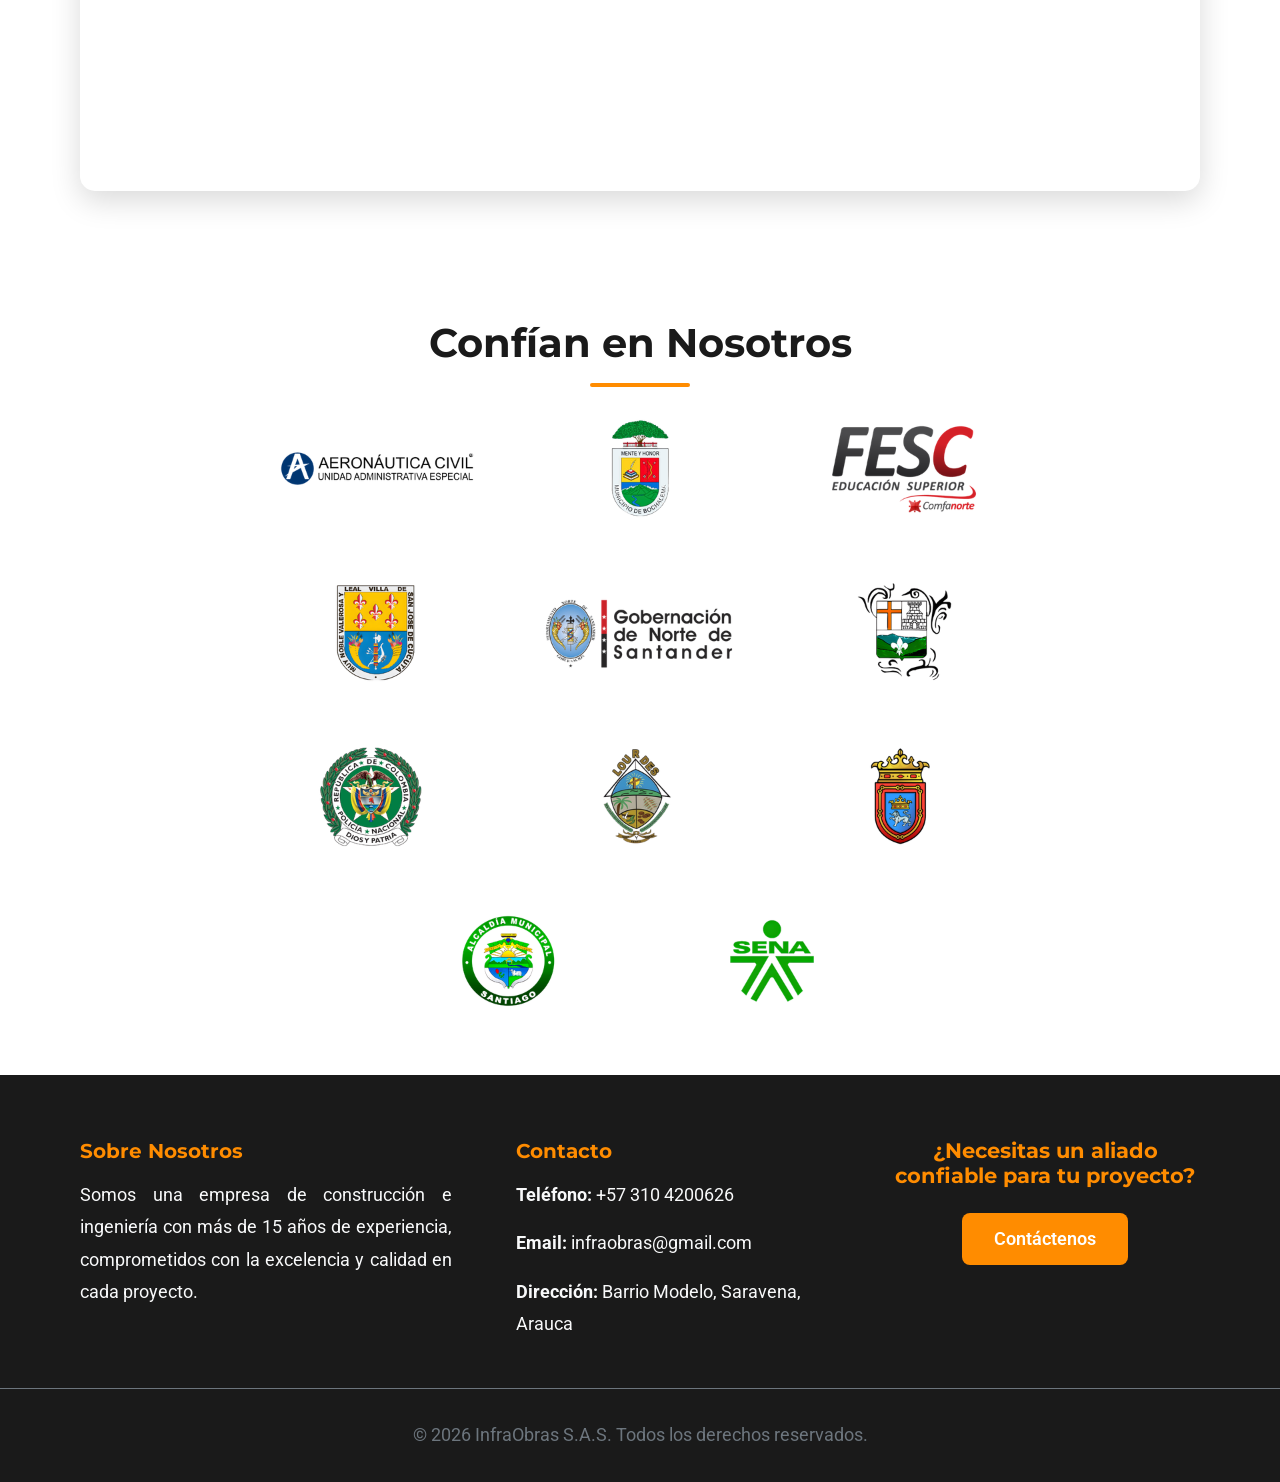
==== commit ab73d620: "Add files via upload" ====
--- a/contacto.html
+++ b/contacto.html
@@ -38,13 +38,13 @@
     <link href="https://fonts.googleapis.com/css2?family=Roboto:wght@300;400;700&family=Montserrat:wght@400;600;700&display=swap" rel="stylesheet">
 </head>
 <body>
-    <!-- Header y navegación -->
+    
+    <!-- Este es el header base que va en TODAS las páginas -->
     <header class="header" role="banner">
         <nav class="navbar" role="navigation" aria-label="Navegación principal">
             <div class="container navbar-container">
                 <div class="logo-section">
-                    <img src="assets/logos/8.png" alt="Logo de la empresa" class="logo-img">
-                    <span class="company-name">InfraObras S.A.S</span>
+                    <img src="assets/logos/5.png" alt="InfraObras S.A.S" class="logo-img">
                 </div>
                 
                 <button class="menu-toggle" aria-label="Abrir menú de navegación" aria-expanded="false">
@@ -58,7 +58,7 @@
                     <li role="none"><a href="nosotros.html" role="menuitem" class="nav-link">Nosotros</a></li>
                     <li role="none"><a href="servicios.html" role="menuitem" class="nav-link">Servicios</a></li>
                     <li role="none"><a href="proyectos.html" role="menuitem" class="nav-link">Proyectos</a></li>
-                    <li role="none"><a href="contacto.html" role="menuitem" class="nav-link active" aria-current="page">Contacto</a></li>
+                    <li role="none"><a href="contacto.html" role="menuitem" class="nav-link">Contacto</a></li>
                 </ul>
             </div>
         </nav>
@@ -165,15 +165,24 @@
         </section>
     <!-- Sección de clientes (logos) -->
         <section class="clients-section" aria-label="Nuestros clientes">
-            <div class="container">
-                <h2 class="section-title">Confían en Nosotros</h2>
-                <div class="clients-slider">
-                    <div class="clients-track">
-                        <img src="assets/logos/clientes/aeronautica-civil.svg" alt="Cliente 1" class="client-logo">
-                        <img src="assets/logos/clientes/ungrd.png" alt="Cliente 2" class="client-logo">
-                    </div>
-                </div>
-            </div>
+        <div class="container">
+            <h2 class="section-title">Confían en Nosotros</h2>
+            <div class="clients-slider">
+                <div class="clients-track">
+                    <img src="assets/logos/clientes/aeronautica.png" alt="Aeronautica-Civil" class="client-logo">
+                    <img src="assets/logos/clientes/bochalema.png" alt="Alcaldia-Bochalema" class="client-logo">
+                    <img src="assets/logos/clientes/fesc.png" alt="fesc" class="client-logo">
+                    <img src="assets/logos/clientes/cucuta.png" alt="Alcaldia-de-Cúcuta" class="client-logo">
+                    <img src="assets/logos/clientes/gobernacion-norte.png" alt="Gobernacion-Norte-de-Santander" class="client-logo">
+                    <img src="assets/logos/clientes/gramalote.png" alt="Alcaldia-de-Gramalote" class="client-logo">
+                    <img src="assets/logos/clientes/poli.png" alt="Policia-Nacional" class="client-logo">
+                    <img src="assets/logos/clientes/lourdes.png" alt="Alcaldia-de-Lourdes" class="client-logo">
+                    <img src="assets/logos/clientes/pamplona.png" alt="Alcaldia-de-Pamplona" class="client-logo">
+                    <img src="assets/logos/clientes/santiago.png" alt="Alcaldia-de-Santiago" class="client-logo">
+                    <img src="assets/logos/clientes/sena.png" alt="Sena" class="client-logo">
+                </div>
+            </div>
+        </div>
         </section>
         </main>
 
--- a/css/styles.css
+++ b/css/styles.css
@@ -109,11 +109,13 @@
     right: 0;
     z-index: 1000;
     width: 100%;
-    padding: 0.5rem 2.5%; 
+    padding: 0.5rem 2.5%;
+    height: 70px; /* ← ALTURA FIJA DEL HEADER */
 }
 
 .navbar {
-    padding: 0.5rem 0; 
+    padding: 0;
+    height: 100%;
 }
 
 .navbar-container {
@@ -122,26 +124,22 @@
     align-items: center;
     max-width: 100%;
     margin: 0 auto;
-}
-
-/* Logo y nombre de empresa */
+    height: 100%; /* Ocupa toda la altura del header */
+}
+
+/* Logo */
 .logo-section {
     display: flex;
     align-items: center;
-    gap: 0.75rem; 
+    height: 100%; /* Ocupa toda la altura disponible */
+    padding: 0.2rem 0; /* Espaciado interno */
 }
 
 .logo-img {
-    height: 30px; 
+    height: 100%; /* Se adapta a la altura del contenedor */
     width: auto;
+    max-height: 100px; /* ← AJUSTA ESTE VALOR para hacer el logo más grande */
     object-fit: contain;
-}
-
-.company-name {
-    font-family: var(--fuente-titulos);
-    font-size: 1.25rem; 
-    font-weight: 700;
-    color: var(--color-negro);
 }
 
 /* Menú de navegación */
@@ -150,6 +148,8 @@
     list-style: none;
     gap: 1.5rem; 
     align-items: center;
+    margin: 0;
+    padding: 0;
 }
 
 .nav-link {
